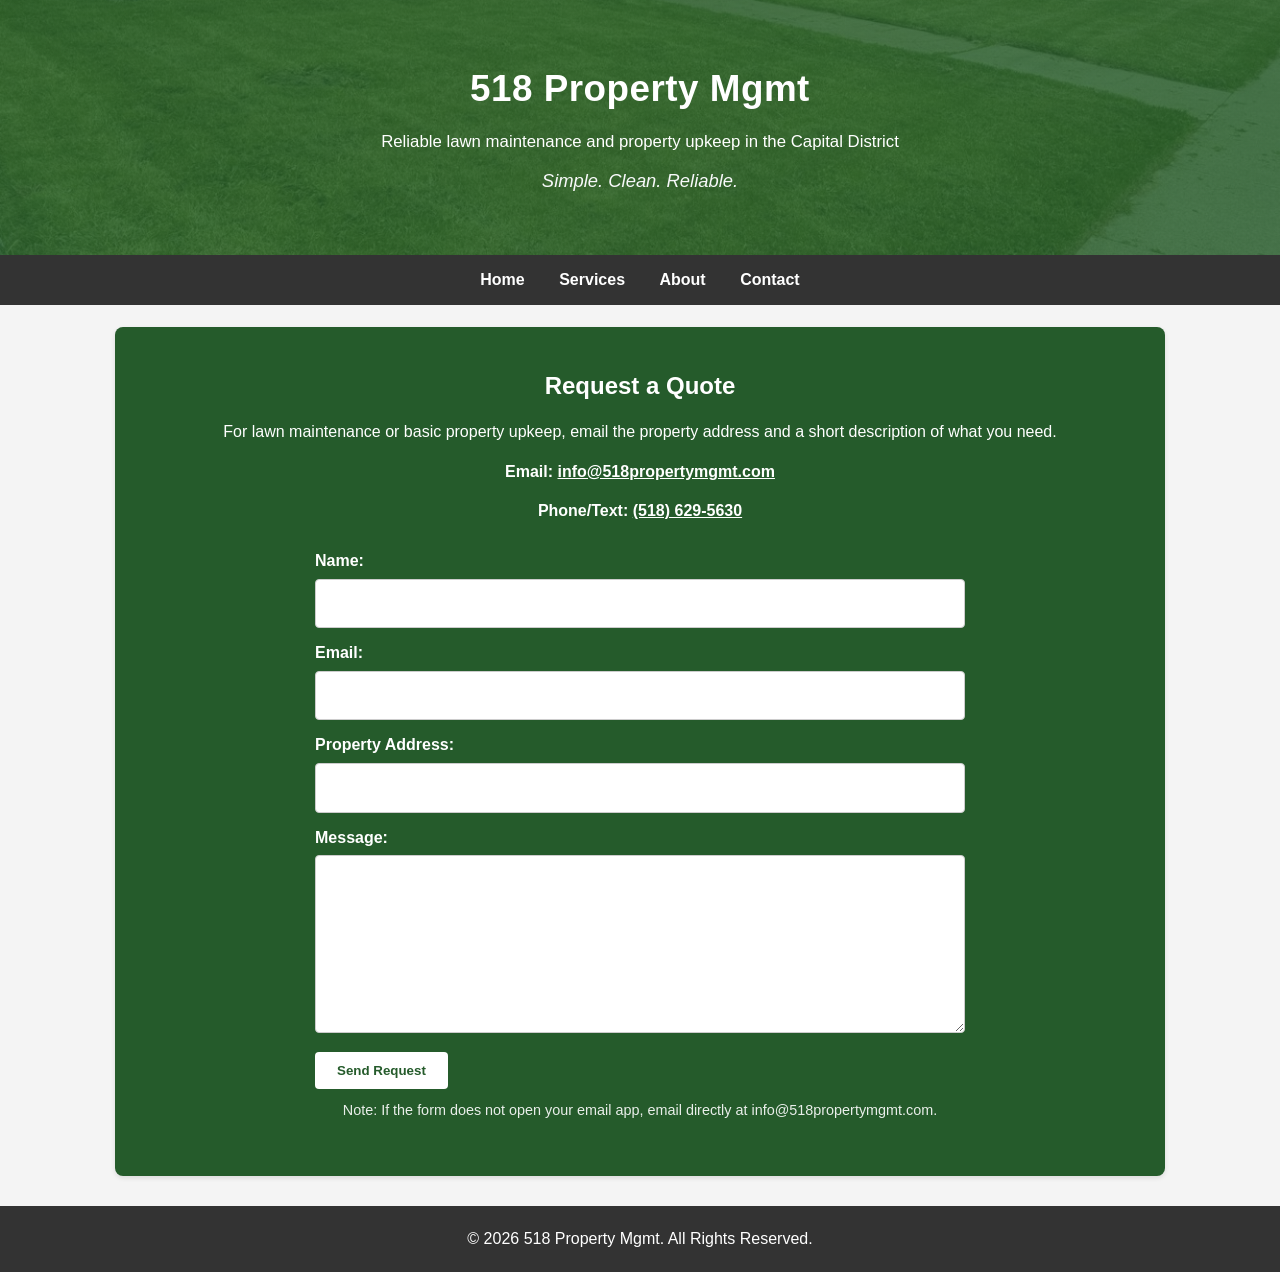
==== contact.html @ 2f06e868 "Add static website for 518 Property Mgmt Add a complete static HTML/CSS site for 518 Property Mgmt i" ====
<!DOCTYPE html>
<html lang="en">
<head>
    <meta charset="UTF-8">
    <meta name="viewport" content="width=device-width, initial-scale=1.0">
    <meta name="author" content="David DeFazio">
    <link rel="stylesheet" href="styles.css">
    <meta name="description" content="Contact 518 Property Mgmt for lawn mowing and property maintenance quotes in Troy, Albany, and the Capital District.">
    <title>Contact - 518 Property Mgmt</title>
</head>
<body>
    <header>
        <h1>518 Property Mgmt</h1>
        <p>Reliable lawn maintenance and property upkeep in the Capital District</p>
        <p class="tagline">Simple. Clean. Reliable.</p>
    </header>
    <nav>
        <ul>
            <li><a href="index.html">Home</a></li>
            <li><a href="services.html">Services</a></li>
            <li><a href="about.html">About</a></li>
            <li><a href="contact.html">Contact</a></li>
        </ul>
    </nav>

    <main>
        <section id="contact" class="contact">
            <h2>Request a Quote</h2>
            <p>For lawn maintenance or basic property upkeep, email the property address and a short description of what you need.</p>
            <p><strong>Email:</strong> <a href="mailto:info@518propertymgmt.com">info@518propertymgmt.com</a></p>
            <p><strong>Phone/Text:</strong> <a href="tel:15186295630">(518) 629-5630</a></p>

            <form action="mailto:info@518propertymgmt.com" method="post" enctype="text/plain">
                <label>Name:
                    <input type="text" name="name" required>
                </label>
                <label>Email:
                    <input type="email" name="email" required>
                </label>
                <label>Property Address:
                    <input type="text" name="property_address">
                </label>
                <label>Message:
                    <textarea name="message" rows="6" required></textarea>
                </label>
                <button type="submit">Send Request</button>
            </form>
            <p class="small-note">Note: If the form does not open your email app, email directly at info@518propertymgmt.com.</p>
        </section>
    </main>

    <footer>
        <p>&copy; 2026 518 Property Mgmt. All Rights Reserved.</p>
    </footer>
</body>
</html>
---- styles.css ----
* { box-sizing: border-box; margin: 0; padding: 0; }

body {
    font-family: Arial, sans-serif;
    line-height: 1.6;
    color: #263126;
    background: #f4f4f4;
}

header {
    background:
        linear-gradient(rgba(37, 91, 43, 0.82), rgba(37, 91, 43, 0.82)),
        url('images/front-lawn.jpg');
    background-size: cover;
    background-position: center;
    color: white;
    text-align: center;
    padding: 60px 20px;
}

h1 {
    font-size: 2.3em;
    margin-bottom: 10px;
    letter-spacing: 0.5px;
}

header p {
    font-size: 1.05em;
}

.tagline {
    font-size: 1.15em;
    font-style: italic;
    margin-top: 10px;
    color: #f8f9fa;
}

nav {
    background: #333;
    padding: 12px 0;
}

nav ul {
    list-style: none;
    text-align: center;
}

nav ul li {
    display: inline;
    margin: 0 15px;
}

nav ul li a {
    color: white;
    text-decoration: none;
    font-weight: bold;
}

nav ul li a:hover {
    color: #8fcf8f;
}

main {
    max-width: 1050px;
    margin: auto;
}

section {
    padding: 40px 20px;
    margin: 22px auto;
    background: white;
    border-radius: 8px;
    box-shadow: 0 2px 5px rgba(0,0,0,0.1);
}

section h2, section h3 {
    margin-bottom: 14px;
    color: #255b2b;
}

section p {
    margin-bottom: 14px;
}

.hero-card {
    display: grid;
    grid-template-columns: 1.1fr 0.9fr;
    gap: 24px;
    align-items: center;
}

.hero-card img,
.gallery img {
    max-width: 100%;
    height: auto;
    border-radius: 8px;
}

.button {
    display: inline-block;
    background: #255b2b;
    color: white;
    padding: 11px 18px;
    border-radius: 4px;
    text-decoration: none;
    font-weight: bold;
}

.button:hover {
    background: #1d4722;
}

.cards {
    display: grid;
    grid-template-columns: repeat(3, 1fr);
    gap: 18px;
    background: transparent;
    box-shadow: none;
    padding: 0 20px;
}

.cards article {
    background: #e9ecef;
    padding: 22px;
    border-radius: 8px;
    text-align: center;
    border-top: 4px solid #255b2b;
}

.service-list {
    list-style: none;
    display: grid;
    grid-template-columns: repeat(auto-fit, minmax(260px, 1fr));
    gap: 18px;
    margin: 20px 0 30px;
}

.service-list li {
    background: #e9ecef;
    padding: 20px;
    border-radius: 8px;
}

.gallery {
    display: grid;
    grid-template-columns: repeat(3, 1fr);
    gap: 14px;
}

.contact {
    background: #255b2b;
    color: white;
    text-align: center;
}

.contact h2 {
    color: white;
}

.contact a {
    color: white;
    font-weight: bold;
}

.contact form {
    max-width: 650px;
    margin: 24px auto 10px;
    text-align: left;
}

.contact label {
    display: block;
    margin: 12px 0;
    font-weight: bold;
}

.contact input,
.contact textarea {
    width: 100%;
    padding: 11px;
    border: 1px solid #ccc;
    border-radius: 4px;
    margin-top: 5px;
    font: inherit;
}

.contact button {
    background: white;
    color: #255b2b;
    padding: 11px 22px;
    border: none;
    border-radius: 4px;
    cursor: pointer;
    font-weight: bold;
}

.contact button:hover {
    background: #f0f0f0;
}

.highlight {
    font-size: 1.15em;
    color: #255b2b;
}

.small-note {
    font-size: 0.9em;
    opacity: 0.9;
}

footer {
    background: #333;
    color: white;
    text-align: center;
    padding: 20px;
    margin-top: 30px;
}

@media (max-width: 768px) {
    h1 { font-size: 1.9em; }

    nav ul li {
        display: block;
        margin: 10px 0;
    }

    .hero-card,
    .cards,
    .gallery {
        grid-template-columns: 1fr;
    }

    section {
        padding: 30px 15px;
        margin: 15px auto;
    }
}
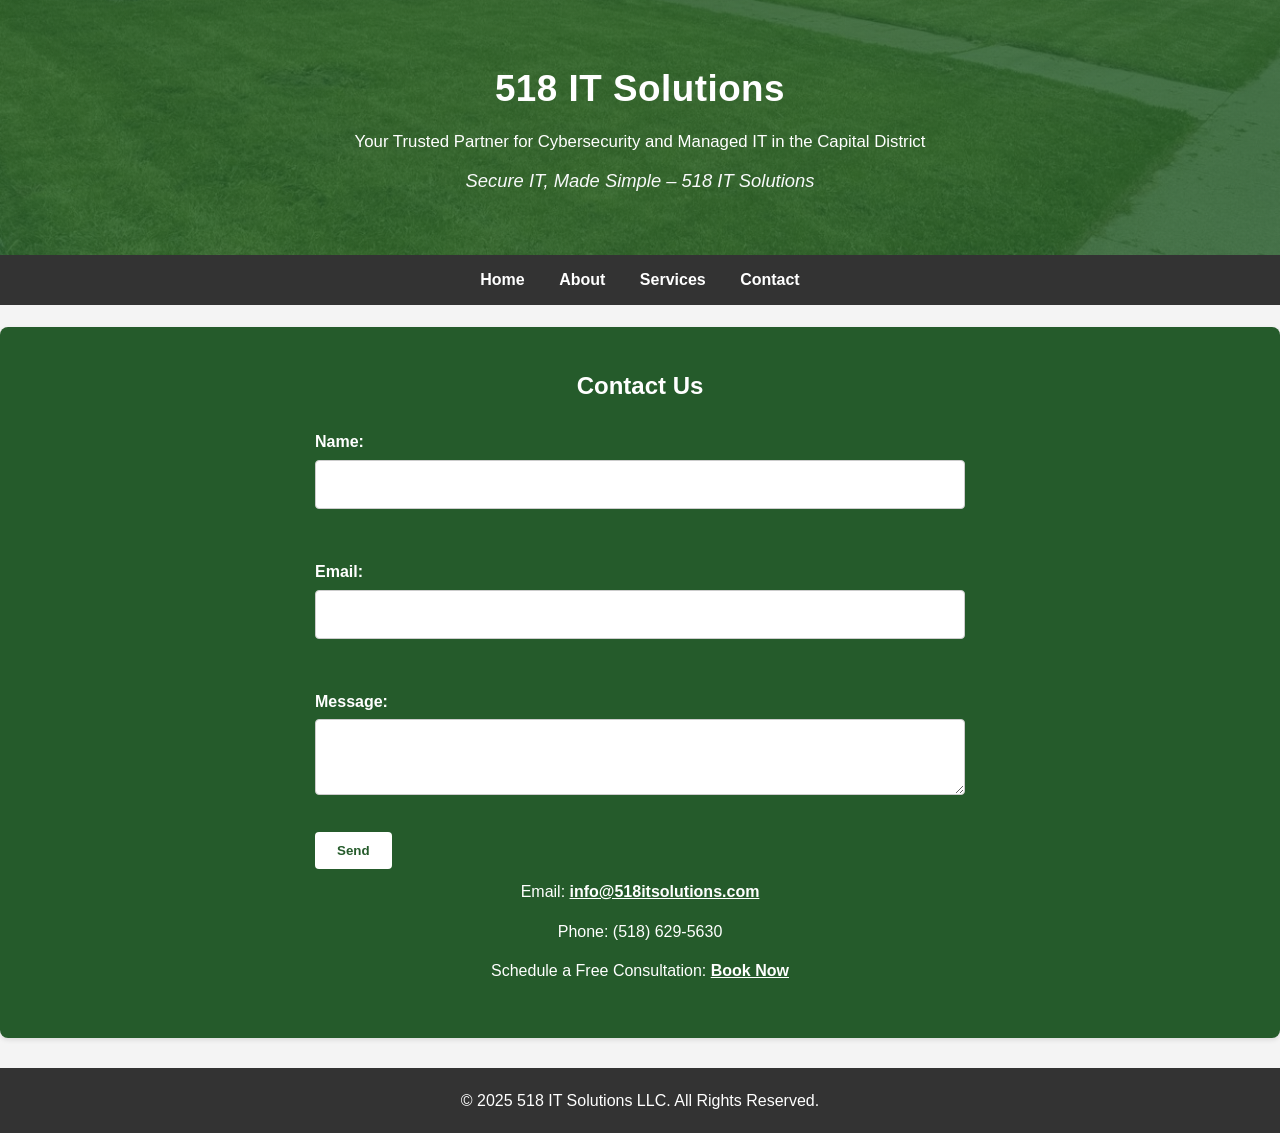
==== commit 31fdda8e: "Update contact.html" ====
--- a/contact.html
+++ b/contact.html
@@ -1,56 +1,42 @@
-<!DOCTYPE html>
 <html lang="en">
 <head>
     <meta charset="UTF-8">
     <meta name="viewport" content="width=device-width, initial-scale=1.0">
+    <meta name="description" content="Contact 518 IT Solutions for cybersecurity and managed IT in Albany, Schenectady, Troy. Call (518) 629-5630 for free consultations.">
+    <meta name="keywords" content="contact, cybersecurity, managed IT, Albany IT services, Troy cybersecurity, free consultation">
     <meta name="author" content="David DeFazio">
+    <title>Contact Us - 518 IT Solutions</title>
     <link rel="stylesheet" href="styles.css">
-    <meta name="description" content="Contact 518 Property Mgmt for lawn mowing and property maintenance quotes in Troy, Albany, and the Capital District.">
-    <title>Contact - 518 Property Mgmt</title>
+    <link href="https://fonts.googleapis.com/css2?family=Roboto:wght@400;700&display=swap" rel="stylesheet">
 </head>
 <body>
     <header>
-        <h1>518 Property Mgmt</h1>
-        <p>Reliable lawn maintenance and property upkeep in the Capital District</p>
-        <p class="tagline">Simple. Clean. Reliable.</p>
+        <h1>518 IT Solutions</h1>
+        <p>Your Trusted Partner for Cybersecurity and Managed IT in the Capital District</p>
+        <p class="tagline">Secure IT, Made Simple – 518 IT Solutions</p>
     </header>
     <nav>
         <ul>
             <li><a href="index.html">Home</a></li>
+            <li><a href="about.html">About</a></li>
             <li><a href="services.html">Services</a></li>
-            <li><a href="about.html">About</a></li>
             <li><a href="contact.html">Contact</a></li>
         </ul>
     </nav>
-
-    <main>
-        <section id="contact" class="contact">
-            <h2>Request a Quote</h2>
-            <p>For lawn maintenance or basic property upkeep, email the property address and a short description of what you need.</p>
-            <p><strong>Email:</strong> <a href="mailto:info@518propertymgmt.com">info@518propertymgmt.com</a></p>
-            <p><strong>Phone/Text:</strong> <a href="tel:15186295630">(518) 629-5630</a></p>
-
-            <form action="mailto:info@518propertymgmt.com" method="post" enctype="text/plain">
-                <label>Name:
-                    <input type="text" name="name" required>
-                </label>
-                <label>Email:
-                    <input type="email" name="email" required>
-                </label>
-                <label>Property Address:
-                    <input type="text" name="property_address">
-                </label>
-                <label>Message:
-                    <textarea name="message" rows="6" required></textarea>
-                </label>
-                <button type="submit">Send Request</button>
-            </form>
-            <p class="small-note">Note: If the form does not open your email app, email directly at info@518propertymgmt.com.</p>
-        </section>
-    </main>
-
+    <section id="contact" class="contact">
+        <h2>Contact Us</h2>
+        <form action="https://formspree.io/f/xpwyowba" method="POST">
+            <label>Name: <input type="text" name="name" required></label><br>
+            <label>Email: <input type="email" name="email" required></label><br>
+            <label>Message: <textarea name="message" required></textarea></label><br>
+            <button type="submit">Send</button>
+        </form>
+        <p>Email: <a href="mailto:ddefazio@518itsolutions.com">info@518itsolutions.com</a></p>
+        <p>Phone: (518) 629-5630</p>
+        <p>Schedule a Free Consultation: <a href="https://calendly.com/ddefazio-518itsolutions">Book Now</a></p>
+    </section>
     <footer>
-        <p>&copy; 2026 518 Property Mgmt. All Rights Reserved.</p>
-    </footer>
+    <p>&copy; 2025 518 IT Solutions LLC. All Rights Reserved.</p>
+</footer>
 </body>
 </html>
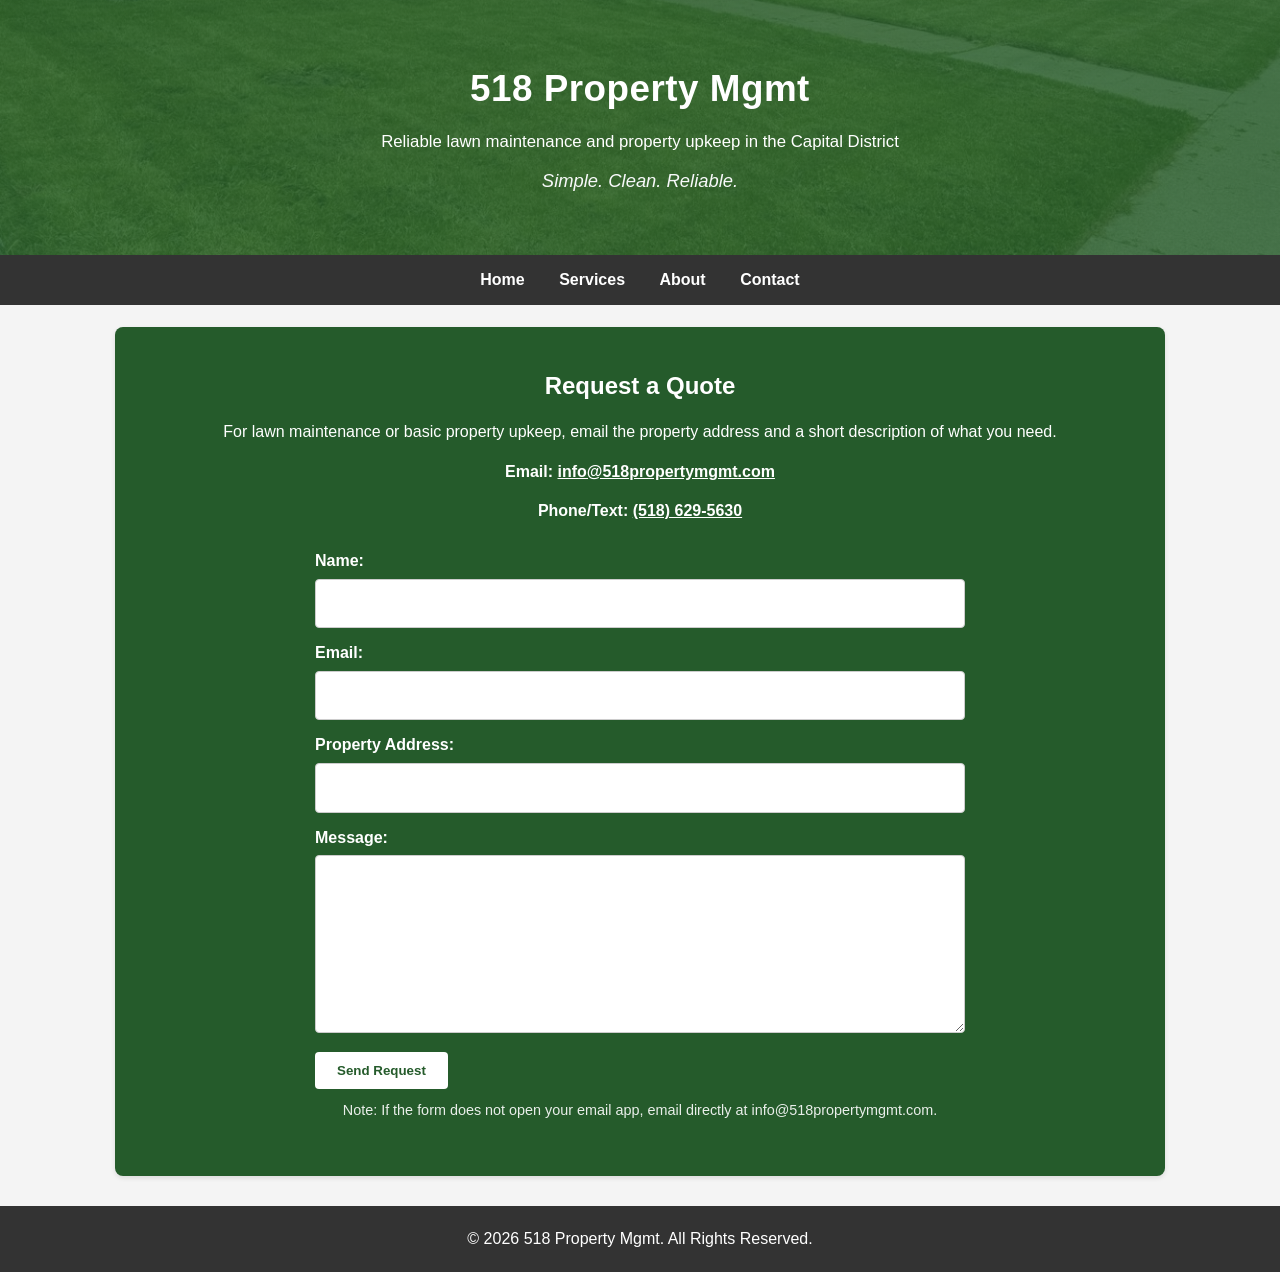
==== commit 27f94da7: "Update contact.html" ====
--- a/contact.html
+++ b/contact.html
@@ -1,42 +1,56 @@
+<!DOCTYPE html>
 <html lang="en">
 <head>
     <meta charset="UTF-8">
     <meta name="viewport" content="width=device-width, initial-scale=1.0">
-    <meta name="description" content="Contact 518 IT Solutions for cybersecurity and managed IT in Albany, Schenectady, Troy. Call (518) 629-5630 for free consultations.">
-    <meta name="keywords" content="contact, cybersecurity, managed IT, Albany IT services, Troy cybersecurity, free consultation">
     <meta name="author" content="David DeFazio">
-    <title>Contact Us - 518 IT Solutions</title>
     <link rel="stylesheet" href="styles.css">
-    <link href="https://fonts.googleapis.com/css2?family=Roboto:wght@400;700&display=swap" rel="stylesheet">
+    <meta name="description" content="Contact 518 Property Mgmt for lawn mowing and property maintenance quotes in Troy, Albany, and the Capital District.">
+    <title>Contact - 518 Property Mgmt</title>
 </head>
 <body>
     <header>
-        <h1>518 IT Solutions</h1>
-        <p>Your Trusted Partner for Cybersecurity and Managed IT in the Capital District</p>
-        <p class="tagline">Secure IT, Made Simple – 518 IT Solutions</p>
+        <h1>518 Property Mgmt</h1>
+        <p>Reliable lawn maintenance and property upkeep in the Capital District</p>
+        <p class="tagline">Simple. Clean. Reliable.</p>
     </header>
     <nav>
         <ul>
             <li><a href="index.html">Home</a></li>
+            <li><a href="services.html">Services</a></li>
             <li><a href="about.html">About</a></li>
-            <li><a href="services.html">Services</a></li>
             <li><a href="contact.html">Contact</a></li>
         </ul>
     </nav>
-    <section id="contact" class="contact">
-        <h2>Contact Us</h2>
-        <form action="https://formspree.io/f/xpwyowba" method="POST">
-            <label>Name: <input type="text" name="name" required></label><br>
-            <label>Email: <input type="email" name="email" required></label><br>
-            <label>Message: <textarea name="message" required></textarea></label><br>
-            <button type="submit">Send</button>
-        </form>
-        <p>Email: <a href="mailto:ddefazio@518itsolutions.com">info@518itsolutions.com</a></p>
-        <p>Phone: (518) 629-5630</p>
-        <p>Schedule a Free Consultation: <a href="https://calendly.com/ddefazio-518itsolutions">Book Now</a></p>
-    </section>
+
+    <main>
+        <section id="contact" class="contact">
+            <h2>Request a Quote</h2>
+            <p>For lawn maintenance or basic property upkeep, email the property address and a short description of what you need.</p>
+            <p><strong>Email:</strong> <a href="mailto:info@518propertymgmt.com">info@518propertymgmt.com</a></p>
+            <p><strong>Phone/Text:</strong> <a href="tel:15186295630">(518) 629-5630</a></p>
+
+            <form action="mailto:info@518propertymgmt.com" method="post" enctype="text/plain">
+                <label>Name:
+                    <input type="text" name="name" required>
+                </label>
+                <label>Email:
+                    <input type="email" name="email" required>
+                </label>
+                <label>Property Address:
+                    <input type="text" name="property_address">
+                </label>
+                <label>Message:
+                    <textarea name="message" rows="6" required></textarea>
+                </label>
+                <button type="submit">Send Request</button>
+            </form>
+            <p class="small-note">Note: If the form does not open your email app, email directly at info@518propertymgmt.com.</p>
+        </section>
+    </main>
+
     <footer>
-    <p>&copy; 2025 518 IT Solutions LLC. All Rights Reserved.</p>
-</footer>
+        <p>&copy; 2026 518 Property Mgmt. All Rights Reserved.</p>
+    </footer>
 </body>
 </html>
